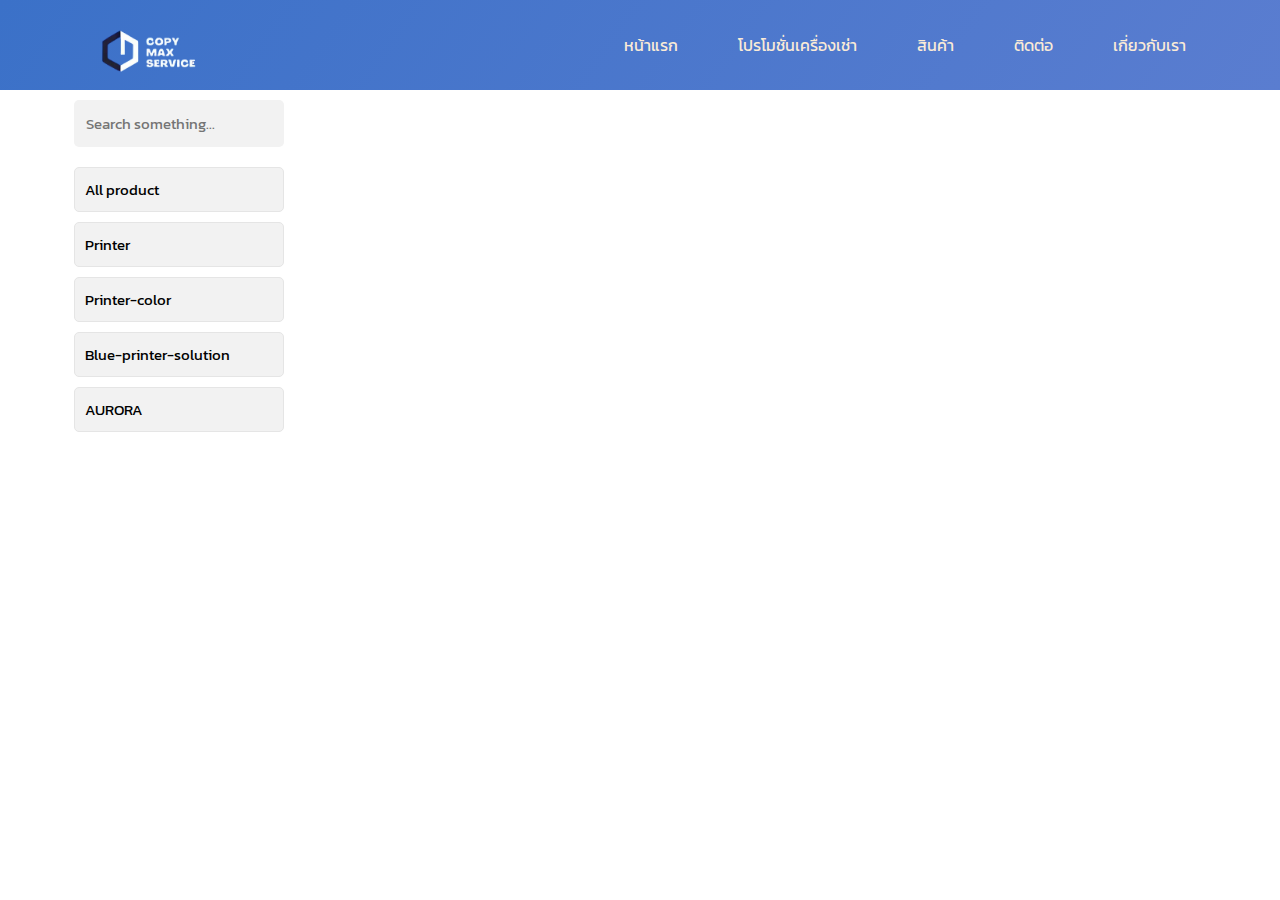
==== src/index.html @ edfa861e "ทำหน้าโปรโมชั่น" ====
<script src="https://code.jquery.com/jquery-3.6.0.js" integrity="sha256-H+K7U5CnXl1h5ywQfKtSj8PCmoN9aaq30gDh27Xc0jk=" crossorigin="anonymous"></script>
<link rel="stylesheet" href="https://cdnjs.cloudflare.com/ajax/libs/font-awesome/6.1.1/css/all.min.css" integrity="sha512-KfkfwYDsLkIlwQp6LFnl8zNdLGxu9YAA1QvwINks4PhcElQSvqcyVLLD9aMhXd13uQjoXtEKNosOWaZqXgel0g==" crossorigin="anonymous" referrerpolicy="no-referrer" />

<script src="//cdn.jsdelivr.net/npm/sweetalert2@11"></script>
<script src="script.js"></script>
<link rel="stylesheet" href="style.css">


<body>

  <nav>
    <div class="nav-container">
      <a href="index.html">
        <img src="asset/products/logo2.png" class="logonav">
      </a>

      <ul class="ul-menu">
        <li><a href="page.html">หน้าแรก</a></li>
        <li><a href="promotion.html">โปรโมชั่นเครื่องเช่า</a></li>
        <li><a href="index.html">สินค้า</a></li>
        <li><a href="#">ติดต่อ</a></li>
        <li><a href="#">เกี่ยวกับเรา</a></li>
    </ul>
    
     
  </nav>

  <div class="container">
    <div class="sidebar">
      <input onkeyup="searchsomething(this)" id="txt_search" type="text" class="sidebar-search" placeholder="Search something...">

      <a onclick="searchproduct('all')" class="sidebar-items">
        All product
      </a>
      <a onclick="searchproduct('Printer-Bw')" class="sidebar-items">
        Printer
      </a>
      <a onclick="searchproduct('Printer-color')" class="sidebar-items">
        Printer-color
      </a>
      <a onclick="searchproduct('Blue-printer-solution')" class="sidebar-items">
        Blue-printer-solution
      </a>
      <a onclick="searchproduct('AURORA')" class="sidebar-items">
        AURORA
      </a>
    </div>
    <div id="productlist" class="product">

    </div>
  </div>

  <div id="modalDesc" class="modal" style="display: none;">
    <div onclick="closeModal()" class="modal-bg"></div>
    <div class="modal-page">
      <h2>ข้อมูลสินค้า</h2>
      <br>
      <div class="modaldesc-content">
        <img id="mdd-img" class="modaldesc-img" src="https://images.unsplash.com/photo-1542291026-7eec264c27ff?ixlib=rb-1.2.1&ixid=MnwxMjA3fDB8MHxwaG90by1wYWdlfHx8fGVufDB8fHx8&auto=format&fit=crop&w=1740&q=80" alt="">
        <div class="modaldesc-detail">
          <p id="mdd-name" style="font-size: 1.5vw;">Product name</p>
          <p id="mdd-price" style="font-size: 1.2vw;">500 THB</p>
          <br>
          <p id="mdd-desc" style="color: #adadad;">Lorem iaudantium harum doloremque alias. Quae, vel ipsum quasi, voluptas, sit optio nemo magni numquam non dicta voluptates porro! Vero eveniet numquam sit aut vel eligendi officiis iste tenetur expedita. Delectus vero quibusdam adipisci in. Esse.</p>
          <br>
          <div class="btn-control">
            <button onclick="downloadPDF()" class="btn btn-buy">
              ดาวน์โหลดไฟล์ PDF
            </button>
            <button onclick="closeModal()" class="btn">
              ปิดหน้าต่าง
            </button>
           
          </div>
        </div>
      </div>
    </div>
  </div>

  <div id="modalCart" class="modal" style="display: none;">
    <div onclick="closeModal()" class="modal-bg"></div>
    <div class="modal-page">
      <h2>My cart</h2>
      <br>
      <div id="mycart" class="cartlist">

      </div>
      <div class="btn-control">
        <button onclick="closeModal()" class="btn">
          Cancel
        </button>
        <button class="btn btn-buy">
          Buy
        </button>
      </div>
    </div>
  </div>

</body>
---- src/style.css ----
@import url('https://fonts.googleapis.com/css2?family=Kanit:ital,wght@0,100;0,200;0,300;0,400;0,500;0,600;0,700;0,800;0,900;1,100;1,200;1,300;1,400;1,500;1,600;1,700;1,800;1,900&display=swap');
* {
  margin: 0;
  padding: 0;
  box-sizing: border-box;
  font-family: "Kanit", sans-serif;
  text-decoration: none;
  -ms-overflow-style: none;  /* IE and Edge */
  scrollbar-width: none;  /* Firefox */
}
*::-webkit-scrollbar {
  display: none;
}
nav {
  width: 100%;
  height: 7vw;
  background: linear-gradient(125deg, rgb(59, 113, 200),#5a7dd0)
}
.nav-container {
  max-width: 90vw;
  height: 100%;
  margin: 0 auto;
  display: flex;
  justify-content: space-between;
  align-items: center;
}
.logonav {
  width: 13vw;
  object-fit: contain;
}
.container {
  width: 90vw;
  margin: 0 auto;
  display: flex;
}
.sidebar {
  width: 20%;
  padding: 10px;
  display: flex;
  flex-direction: column;
}
.product {
  width: 80%;
  padding: 10px;
  height: 100%;
  display: grid;
  grid-template-columns: repeat(4, 1fr);
  grid-gap: 20px;
}
.sidebar-search {
  padding: 10px;
  border: 2px solid transparent;
  width: 100%;
  font-size: 1.2vw;
  outline: none;
  border-radius: 5px;
  background: #f2f2f2;
  transition: 0.3s;
  margin-bottom: 20px;
}
.sidebar-search:focus {
  border: 2px solid #e61b36;
}
.sidebar-items {
  background: #f2f2f2;
  margin-bottom: 10px;
  padding: 10px;
  border-radius: 5px;
  border: 1px solid #e5e5e5;
  color: #000;
  transition: 300ms;
  font-size: 1.2vw;
}
.sidebar-items:hover {
  background: #3d92b9;
  color: #fff;
}
.product-items {
  cursor: pointer;
  transition: 0.3s;
}
.product-items:hover {
  transform: scale(1.03);
}
.product-img {
  width: 100%;
  height: 17vw;
  object-fit: cover;
  border-radius: 10px;
}
.modal,
.modal-bg {
  width: 100%;
  height: 100%;
  background: rgba(0, 0, 0, 0.5);
  position: fixed;
  top: 0;
  left: 0;
  display: flex;
  justify-content: center;
  align-items: center;
}
.modal-page {
  z-index: 99;
  min-width: 30vw;
  max-width: 60vw;
  max-height: 30vw;
  overflow: scroll;
  background: #fff;
  border-radius: 15px;
  padding: 20px;
}
.modaldesc-content {
  width: 100%;
  display: flex;
}
.modaldesc-detail {
  margin-left: 20px;
}
.modaldesc-img {
  width: 20vw;
  height: 20vw;
  object-fit: cover;
  border-radius: 10px;
}
.btn-control {
  display: flex;
  justify-content: flex-end;
}
.btn {
  padding: 10px 20px;
  cursor: pointer;
  border: none;
  border-radius: 5px;
  font-size: 1.2vw;
  transition: 0.3s;
}
.btn-buy {
  background: linear-gradient(125deg, #e61b36, #9c1032);
  color: #fff;
  margin-left: 10px;
}
.cartlist {
}
.cartlist-items {
  width: 50vw;
  display: flex;
  margin-bottom: 20px;
  justify-content: space-between;
}
.cartlist-left {
  display: flex;
}
.cartlist-right {
  display: flex;
  align-items: center;
}
.cartlist-left img {
  width: 5vw;
  height: 5vw;
  object-fit: cover;
  border-radius: 5px;
  margin-right: 10px;
}
.btnc {
  width: 30px;
  height: 30px;
  border-radius: 50%;
  display: flex;
  justify-content: center;
  align-items: center;
  border: 1px solid #000;
  cursor: pointer;
}

.ul-menu {
  list-style: none;
  align-items: center;
  display: flex;
  justify-content: right;
 
}
.ul-menu li a {
  margin: 0 30px;
  color: antiquewhite;
}
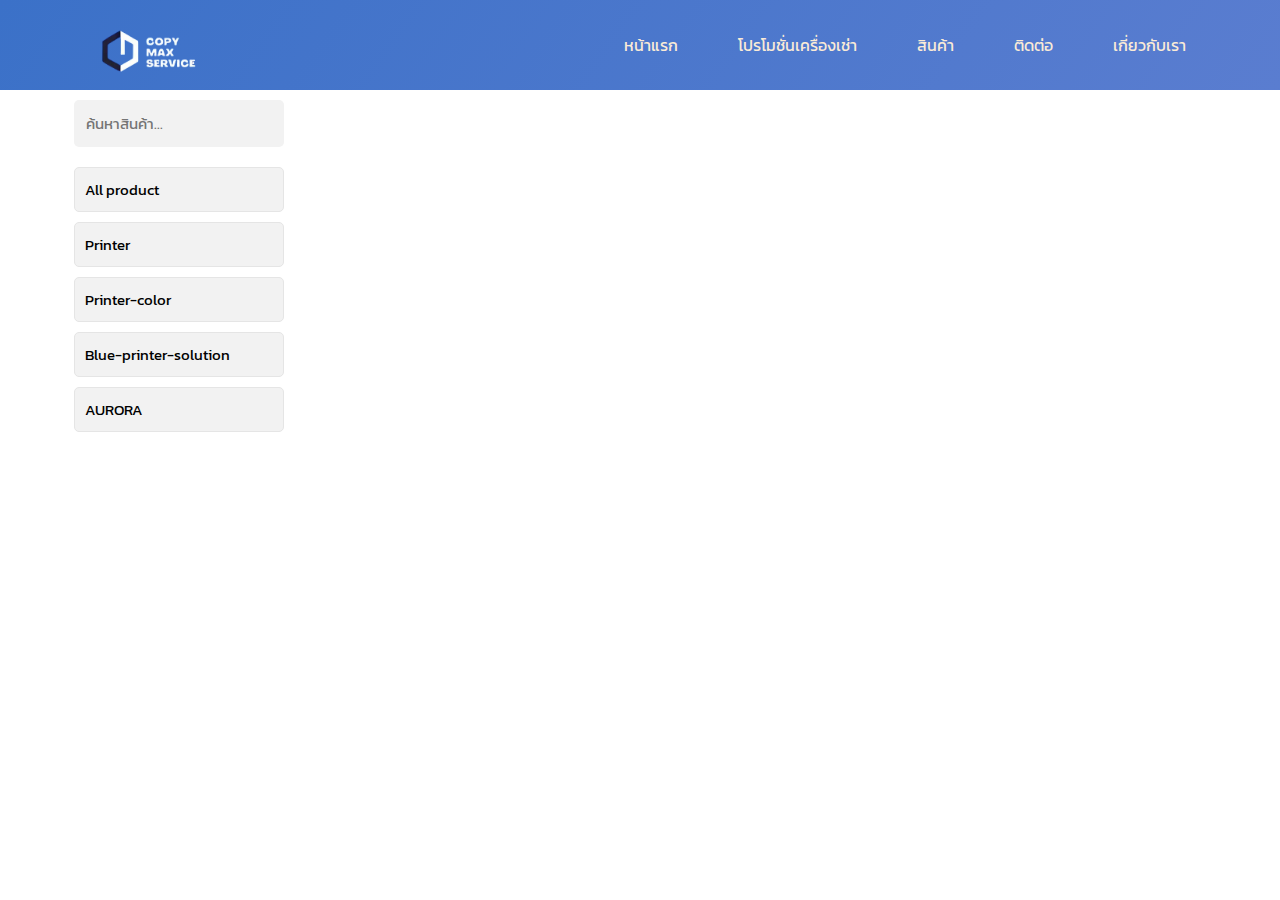
==== commit 50112f33: "เปลี่ยนเป็น ค้นหาสินค้า thai" ====
--- a/src/index.html
+++ b/src/index.html
@@ -18,7 +18,7 @@
         <li><a href="page.html">หน้าแรก</a></li>
         <li><a href="promotion.html">โปรโมชั่นเครื่องเช่า</a></li>
         <li><a href="index.html">สินค้า</a></li>
-        <li><a href="#">ติดต่อ</a></li>
+        <li><a href="contact.html">ติดต่อ</a></li>
         <li><a href="#">เกี่ยวกับเรา</a></li>
     </ul>
     
@@ -27,7 +27,7 @@
 
   <div class="container">
     <div class="sidebar">
-      <input onkeyup="searchsomething(this)" id="txt_search" type="text" class="sidebar-search" placeholder="Search something...">
+      <input onkeyup="searchsomething(this)" id="txt_search" type="text" class="sidebar-search" placeholder="ค้นหาสินค้า...">
 
       <a onclick="searchproduct('all')" class="sidebar-items">
         All product
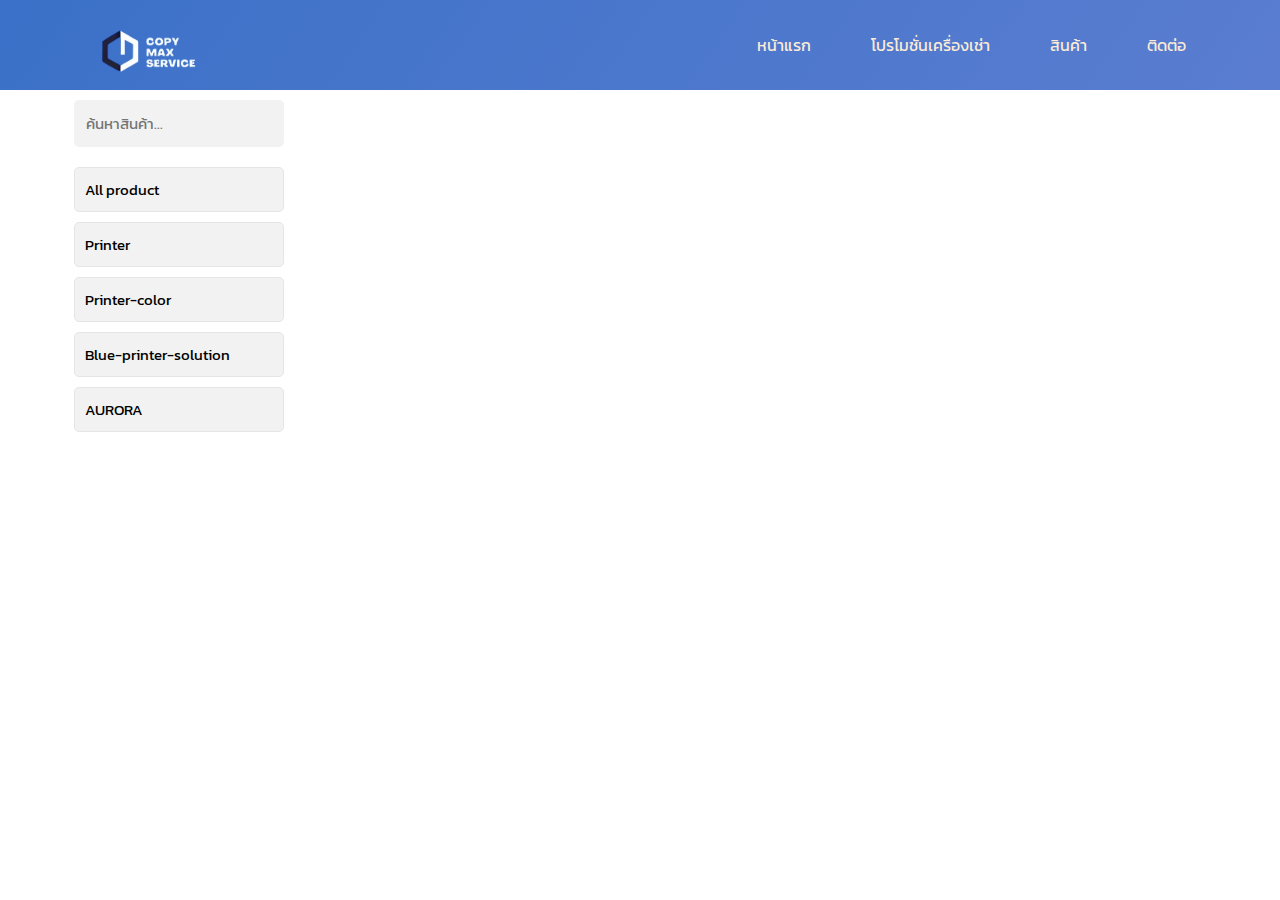
==== commit 64f05456: "แก้ไขหน้า" ====
--- a/src/index.html
+++ b/src/index.html
@@ -1,7 +1,6 @@
 <script src="https://code.jquery.com/jquery-3.6.0.js" integrity="sha256-H+K7U5CnXl1h5ywQfKtSj8PCmoN9aaq30gDh27Xc0jk=" crossorigin="anonymous"></script>
 <link rel="stylesheet" href="https://cdnjs.cloudflare.com/ajax/libs/font-awesome/6.1.1/css/all.min.css" integrity="sha512-KfkfwYDsLkIlwQp6LFnl8zNdLGxu9YAA1QvwINks4PhcElQSvqcyVLLD9aMhXd13uQjoXtEKNosOWaZqXgel0g==" crossorigin="anonymous" referrerpolicy="no-referrer" />
 
-<script src="//cdn.jsdelivr.net/npm/sweetalert2@11"></script>
 <script src="script.js"></script>
 <link rel="stylesheet" href="style.css">
 
@@ -19,7 +18,7 @@
         <li><a href="promotion.html">โปรโมชั่นเครื่องเช่า</a></li>
         <li><a href="index.html">สินค้า</a></li>
         <li><a href="contact.html">ติดต่อ</a></li>
-        <li><a href="#">เกี่ยวกับเรา</a></li>
+        
     </ul>
     
      
@@ -59,12 +58,11 @@
         <img id="mdd-img" class="modaldesc-img" src="https://images.unsplash.com/photo-1542291026-7eec264c27ff?ixlib=rb-1.2.1&ixid=MnwxMjA3fDB8MHxwaG90by1wYWdlfHx8fGVufDB8fHx8&auto=format&fit=crop&w=1740&q=80" alt="">
         <div class="modaldesc-detail">
           <p id="mdd-name" style="font-size: 1.5vw;">Product name</p>
-          <p id="mdd-price" style="font-size: 1.2vw;">500 THB</p>
           <br>
           <p id="mdd-desc" style="color: #adadad;">Lorem iaudantium harum doloremque alias. Quae, vel ipsum quasi, voluptas, sit optio nemo magni numquam non dicta voluptates porro! Vero eveniet numquam sit aut vel eligendi officiis iste tenetur expedita. Delectus vero quibusdam adipisci in. Esse.</p>
           <br>
           <div class="btn-control">
-            <button onclick="downloadPDF()" class="btn btn-buy">
+            <button id="downloadBTN" onclick="downloadPDF(selectProduct)" class="btn btn-buy">
               ดาวน์โหลดไฟล์ PDF
             </button>
             <button onclick="closeModal()" class="btn">
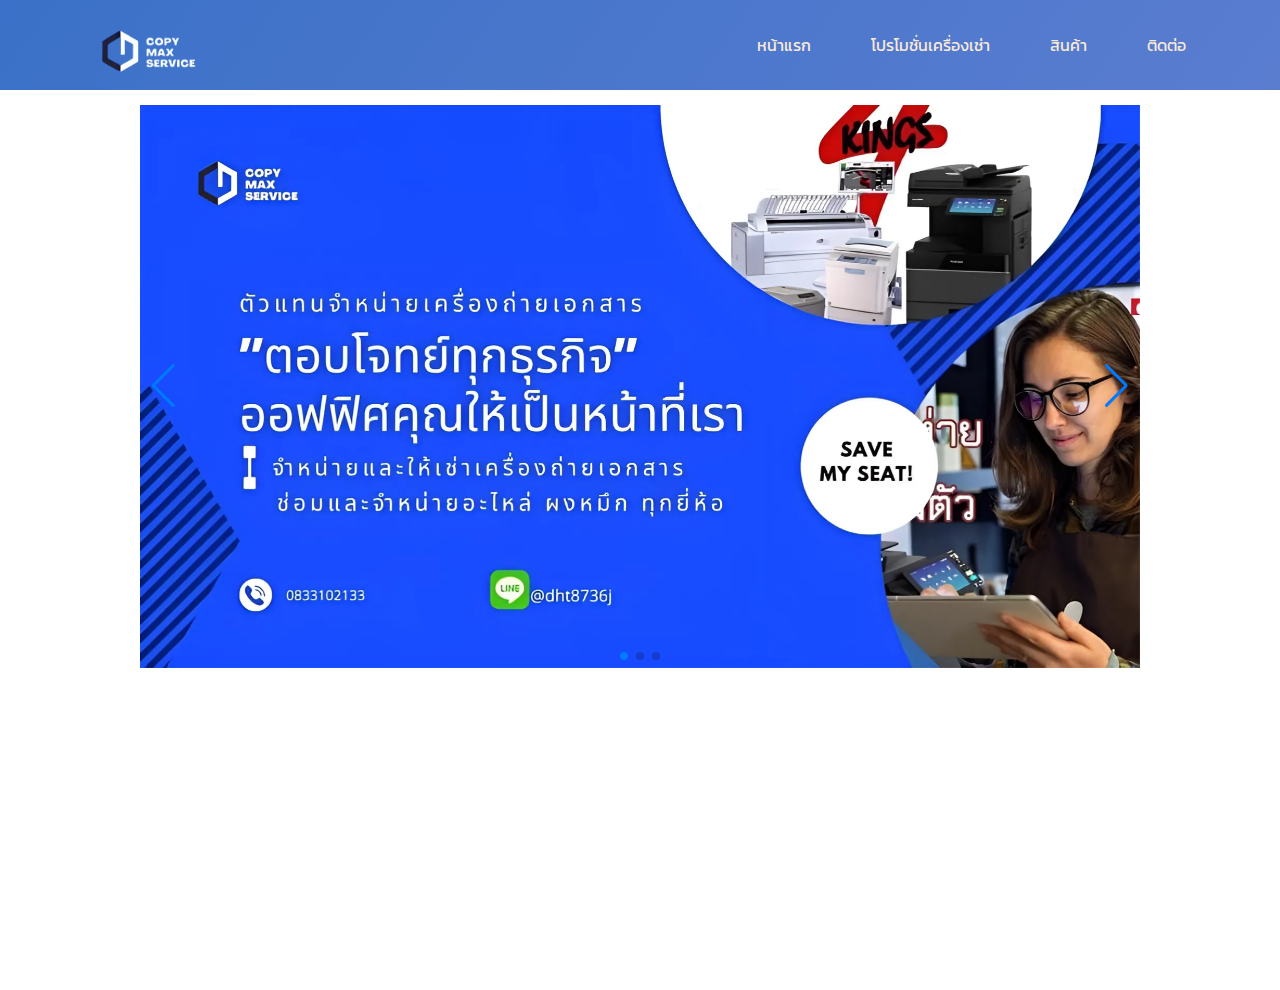
==== commit d9685cdd: "fix: change name html" ====
--- a/src/index.html
+++ b/src/index.html
@@ -1,11 +1,17 @@
-<script src="https://code.jquery.com/jquery-3.6.0.js" integrity="sha256-H+K7U5CnXl1h5ywQfKtSj8PCmoN9aaq30gDh27Xc0jk=" crossorigin="anonymous"></script>
-<link rel="stylesheet" href="https://cdnjs.cloudflare.com/ajax/libs/font-awesome/6.1.1/css/all.min.css" integrity="sha512-KfkfwYDsLkIlwQp6LFnl8zNdLGxu9YAA1QvwINks4PhcElQSvqcyVLLD9aMhXd13uQjoXtEKNosOWaZqXgel0g==" crossorigin="anonymous" referrerpolicy="no-referrer" />
-
+<script src="https://code.jquery.com/jquery-3.6.0.js" integrity="sha256-H+K7U5CnXl1h5ywQfKtSj8PCmoN9aaq30gDh27Xc0jk="
+  crossorigin="anonymous"></script>
+<link rel="stylesheet" href="https://cdnjs.cloudflare.com/ajax/libs/font-awesome/6.1.1/css/all.min.css"
+  integrity="sha512-KfkfwYDsLkIlwQp6LFnl8zNdLGxu9YAA1QvwINks4PhcElQSvqcyVLLD9aMhXd13uQjoXtEKNosOWaZqXgel0g=="
+  crossorigin="anonymous" referrerpolicy="no-referrer" />
 <script src="script.js"></script>
 <link rel="stylesheet" href="style.css">
+<link href="page.css" rel="stylesheet" type="text/css">
+<link rel="stylesheet" href="https://cdn.jsdelivr.net/npm/swiper@11/swiper-bundle.min.css" />
 
+<html>
 
 <body>
+
 
   <nav>
     <div class="nav-container">
@@ -14,85 +20,61 @@
       </a>
 
       <ul class="ul-menu">
-        <li><a href="page.html">หน้าแรก</a></li>
+        <li><a href="index.html">หน้าแรก</a></li>
         <li><a href="promotion.html">โปรโมชั่นเครื่องเช่า</a></li>
-        <li><a href="index.html">สินค้า</a></li>
+        <li><a href="products.html">สินค้า</a></li>
         <li><a href="contact.html">ติดต่อ</a></li>
-        
-    </ul>
-    
-     
+
+      </ul>
   </nav>
 
-  <div class="container">
-    <div class="sidebar">
-      <input onkeyup="searchsomething(this)" id="txt_search" type="text" class="sidebar-search" placeholder="ค้นหาสินค้า...">
+  <div class="slide-container">
+    <div class="swiper">
+      <!-- Additional required wrapper -->
+      <div class="swiper-wrapper">
+        <!-- Slides -->
+        <div class="swiper-slide"><img src="asset/products/2.1.jpeg"></div>
+        <div class="swiper-slide"><img src="asset/products/slide1.1.jpeg"></div>
+        <div class="swiper-slide"><img src="asset/products/slide1.2.jpeg"></div>
 
-      <a onclick="searchproduct('all')" class="sidebar-items">
-        All product
-      </a>
-      <a onclick="searchproduct('Printer-Bw')" class="sidebar-items">
-        Printer
-      </a>
-      <a onclick="searchproduct('Printer-color')" class="sidebar-items">
-        Printer-color
-      </a>
-      <a onclick="searchproduct('Blue-printer-solution')" class="sidebar-items">
-        Blue-printer-solution
-      </a>
-      <a onclick="searchproduct('AURORA')" class="sidebar-items">
-        AURORA
-      </a>
-    </div>
-    <div id="productlist" class="product">
+      </div>
+      <!-- If we need pagination -->
+      <div class="swiper-pagination"></div>
+
+      <!-- If we need navigation buttons -->
+      <div class="swiper-button-prev"></div>
+      <div class="swiper-button-next"></div>
+
 
     </div>
+
   </div>
 
-  <div id="modalDesc" class="modal" style="display: none;">
-    <div onclick="closeModal()" class="modal-bg"></div>
-    <div class="modal-page">
-      <h2>ข้อมูลสินค้า</h2>
-      <br>
-      <div class="modaldesc-content">
-        <img id="mdd-img" class="modaldesc-img" src="https://images.unsplash.com/photo-1542291026-7eec264c27ff?ixlib=rb-1.2.1&ixid=MnwxMjA3fDB8MHxwaG90by1wYWdlfHx8fGVufDB8fHx8&auto=format&fit=crop&w=1740&q=80" alt="">
-        <div class="modaldesc-detail">
-          <p id="mdd-name" style="font-size: 1.5vw;">Product name</p>
-          <br>
-          <p id="mdd-desc" style="color: #adadad;">Lorem iaudantium harum doloremque alias. Quae, vel ipsum quasi, voluptas, sit optio nemo magni numquam non dicta voluptates porro! Vero eveniet numquam sit aut vel eligendi officiis iste tenetur expedita. Delectus vero quibusdam adipisci in. Esse.</p>
-          <br>
-          <div class="btn-control">
-            <button id="downloadBTN" onclick="downloadPDF(selectProduct)" class="btn btn-buy">
-              ดาวน์โหลดไฟล์ PDF
-            </button>
-            <button onclick="closeModal()" class="btn">
-              ปิดหน้าต่าง
-            </button>
-           
-          </div>
-        </div>
-      </div>
-    </div>
-  </div>
+  <script src="https://cdn.jsdelivr.net/npm/swiper@11/swiper-bundle.min.js"></script>
+  <script>
+    const swiper = new Swiper('.swiper', {
+      autoplay: {
+        delay: 3000,
+        disableoninteraction: false
+      },
 
-  <div id="modalCart" class="modal" style="display: none;">
-    <div onclick="closeModal()" class="modal-bg"></div>
-    <div class="modal-page">
-      <h2>My cart</h2>
-      <br>
-      <div id="mycart" class="cartlist">
+      loop: true,
 
-      </div>
-      <div class="btn-control">
-        <button onclick="closeModal()" class="btn">
-          Cancel
-        </button>
-        <button class="btn btn-buy">
-          Buy
-        </button>
-      </div>
-    </div>
-  </div>
 
+      pagination: {
+        el: '.swiper-pagination',
+        clickkable: true
+      },
+
+
+      navigation: {
+        nextEl: '.swiper-button-next',
+        prevEl: '.swiper-button-prev',
+      },
+
+
+    });       
+  </script>
 </body>
 
+</html>--- a/src/page.css
+++ b/src/page.css
@@ -0,0 +1,24 @@
+*{
+    margin: 0;
+    padding: 0;
+    box-sizing: border-box;
+}
+
+.slide-container {
+    margin: 0 auto;
+    width: 100%;
+    height: 100vh;
+    padding: 15px;
+    justify-content: center;
+    display: flex;
+}
+
+.swiper {
+    width: 80%;
+    height: fit-content;
+}
+
+.swiper-slide img{
+    width: 100%;
+    
+}